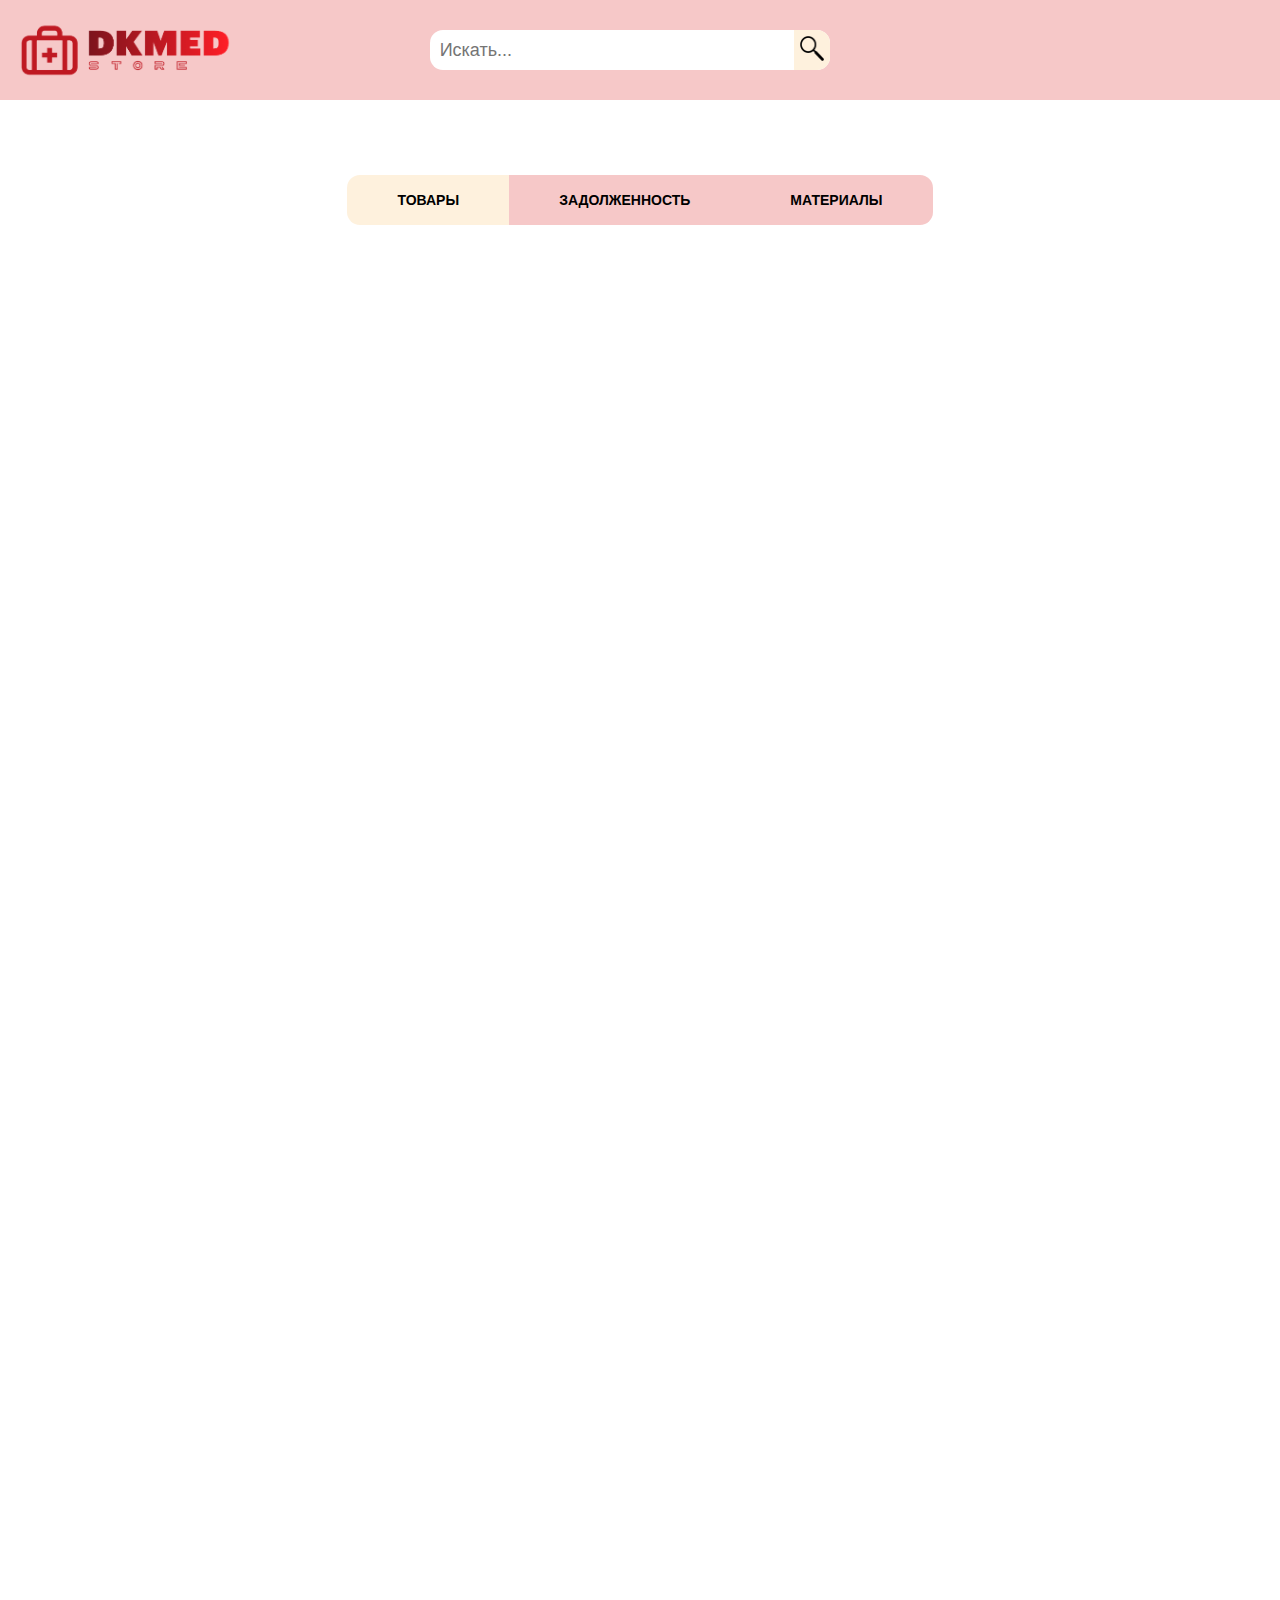
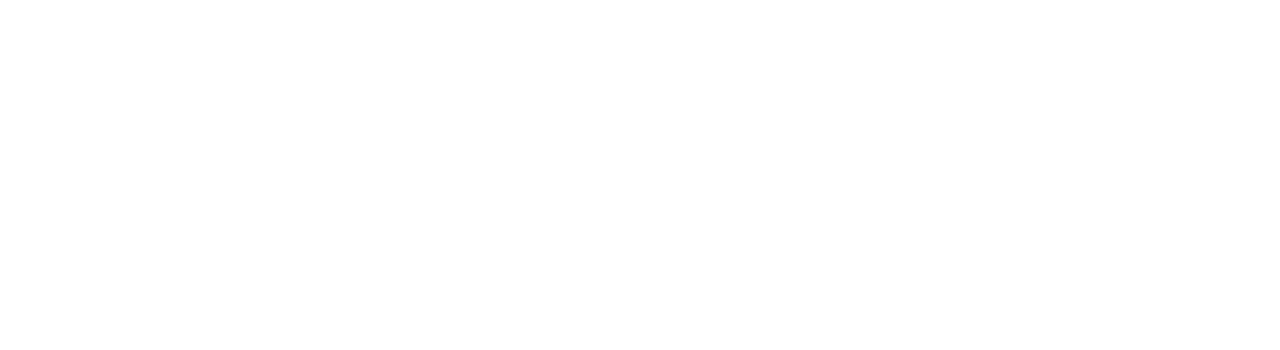
==== material.html @ 7ec9bf85 "linking update in main section" ====
<!DOCTYPE html>
<html lang="en">
<head>
    <meta charset="UTF-8">
    <meta name="viewport" content="width=device-width, initial-scale=1.0">
    <title>МАТЕРИАЛЫ</title>
    <link rel="stylesheet" href="styles/header.css">
    <link rel="stylesheet" href="styles/general.css">
    <link rel="stylesheet" href="styles/sectionMain.css">
</head>
<body>

    <div class="header">
        <div class="logo-part">
            <a href="index.html"><img class="logo" src="images/logo.png" alt=""></a>
        </div>
        <div class="search-part">
            <form class="search" action="" method="get">
                <input class="search-sector" name="s" placeholder="Искать..." type="search">
                <button class="search-button" type="submit">
                    <img class="search-logo" src="images/searchLogo.png" alt="">
                </button>
              </form>
        </div>
    </div>

    <div class="section">
        <button class="button tovar">ТОВАРЫ</button>
        <button class="button dolg">ЗАДОЛЖЕННОСТЬ</button>
        <button class="button material">МАТЕРИАЛЫ</button>
    </div>

</body>
</html>
---- styles/header.css ----
.header{
    width: 100%;
    height: 100px;
    display: flex;
    background-color: #F6C8C8;  
    position: fixed;
    top:0;
    z-index: 100;
}
.logo-part{
    height: 100%;
    width: 20%;
    cursor: pointer;
}
.logo{
    height: 100%;
    width: 100%;
}
.search-part{
    display: flex;
    justify-content: center;
    height: 100%;
    width: 80%;
}
.search{
    margin-right: 640px;
    margin-top:auto;   
    margin-bottom:auto;  
    border:none; 
}
.search-sector{
    height: 40px;
    width: 400px;
    padding-left: 10px;
    border:none;
    border-radius: 13px;
    position: absolute;
    font-size: 18px;
}
.search-sector:active{
    border:none;
}
.search-sector:focus {
    outline: none;
}
.search-button{
    height: 40px;
    background-color: #FEF1DD;
    position: relative;
    right: 0px;
    left: 364px;
    border:none;
    border-radius: 0px 13px 13px 0px;
    cursor: pointer;
    transition: opacity 0.3s;
}
.search-button:hover{
    background-color: #FEF1DD;
    opacity: 40%;
}
.search-logo{
    height: 65%;
    width: 100%;
}
---- styles/general.css ----
body{
    width: 100%;
    height: 100%;
    margin:0;
}
html{
    width: 100%;
    height: 200%;
    margin: 0;
}
a{
    text-decoration: none;
}
---- styles/sectionMain.css ----
.section{
    display: flex;
    justify-content: center;
    width: 100%;
    height: 100px;
    margin-top:150px;
    margin-bottom:50px;
    align-items: center;
}
.button{
    border:none;
    height: 20px;
    font-weight: bold;
    font-size: 14px;
    background-color: #F6C8C8;
    padding:25px 50px;  
    text-align: center; /* Выравнивание текста по центру */
    display: flex;
    align-items: center;
    cursor: pointer;
    transition: background-color 0.3s;
}
.button:hover{
    background-color: #8EC9C7;
}
.tovar{
    border-radius: 13px 0px 0px 13px;
    background-color: #FEF1DD;
    cursor:default;
}
.tovar:hover{
    background-color: #FEF1DD;
}
.material{
    border-radius: 0px 13px 13px 0px;
}
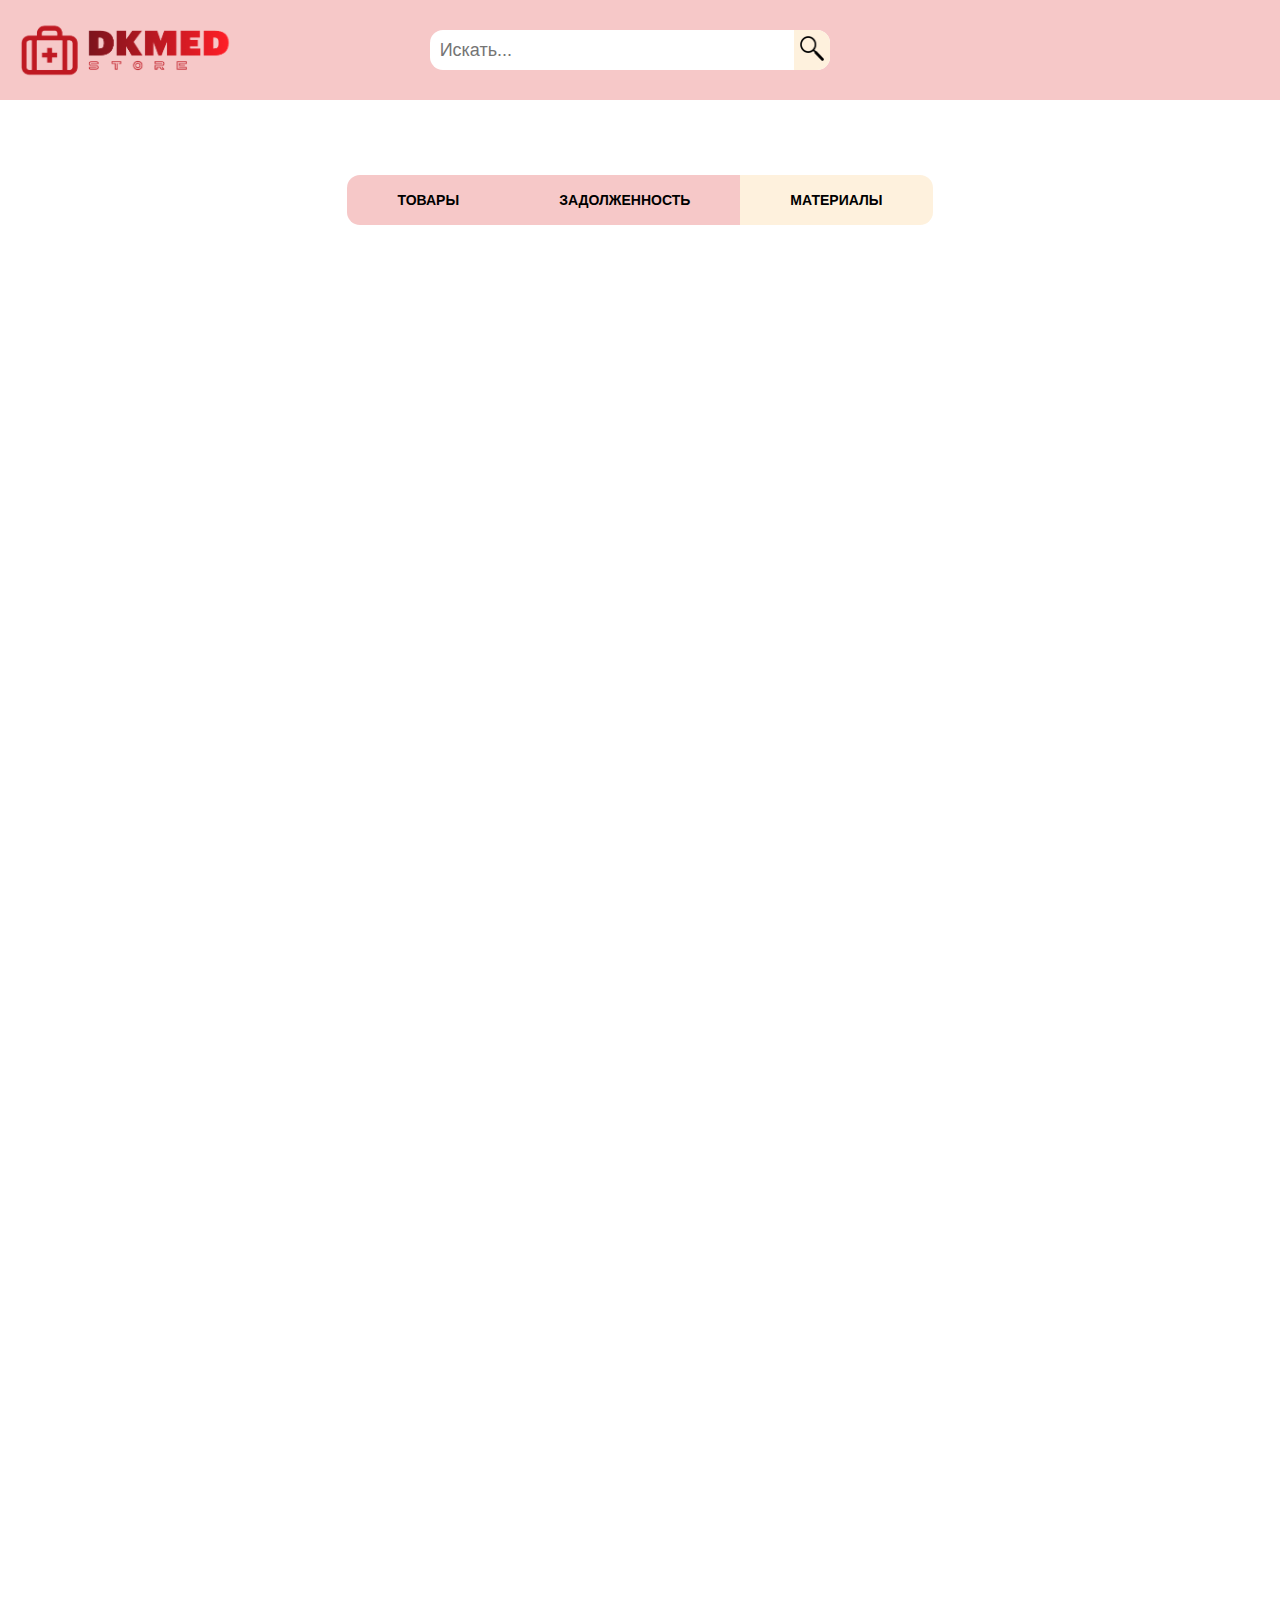
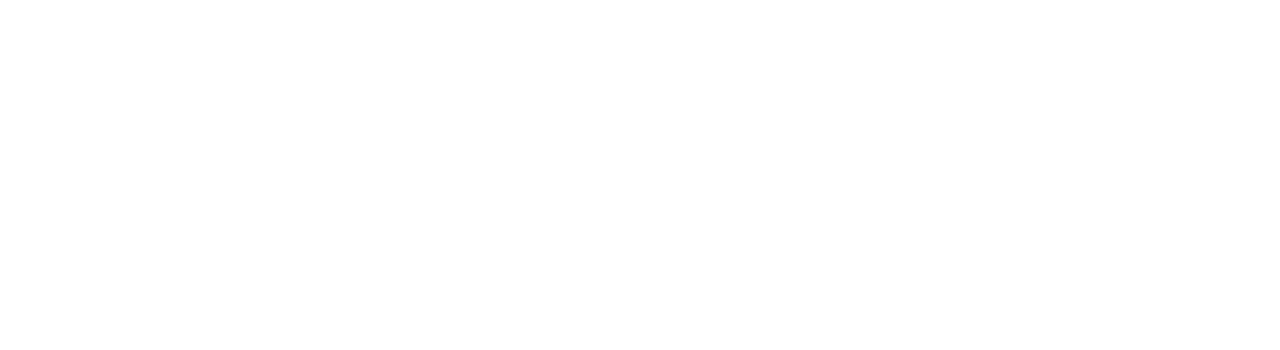
==== commit 1aeb230c: "linking buttons update" ====
--- a/material.html
+++ b/material.html
@@ -6,7 +6,7 @@
     <title>МАТЕРИАЛЫ</title>
     <link rel="stylesheet" href="styles/header.css">
     <link rel="stylesheet" href="styles/general.css">
-    <link rel="stylesheet" href="styles/sectionMain.css">
+    <link rel="stylesheet" href="styles/sectionMainInMaterial.css">
 </head>
 <body>
 
@@ -25,8 +25,8 @@
     </div>
 
     <div class="section">
-        <button class="button tovar">ТОВАРЫ</button>
-        <button class="button dolg">ЗАДОЛЖЕННОСТЬ</button>
+        <a href="index.html"><button class="button tovar">ТОВАРЫ</button></a>
+        <a href="money.html"><button class="button dolg">ЗАДОЛЖЕННОСТЬ</button></a>
         <button class="button material">МАТЕРИАЛЫ</button>
     </div>
 
--- a/styles/sectionMainInMaterial.css
+++ b/styles/sectionMainInMaterial.css
@@ -0,0 +1,36 @@
+.section{
+    display: flex;
+    justify-content: center;
+    width: 100%;
+    height: 100px;
+    margin-top:150px;
+    margin-bottom:50px;
+    align-items: center;
+}
+.button{
+    border:none;
+    height: 20px;
+    font-weight: bold;
+    font-size: 14px;
+    background-color: #F6C8C8;
+    padding:25px 50px;  
+    text-align: center; /* Выравнивание текста по центру */
+    display: flex;
+    align-items: center;
+    cursor: pointer;
+    transition: background-color 0.3s;
+}
+.button:hover{
+    background-color: #8EC9C7;
+}
+.tovar{
+    border-radius: 13px 0px 0px 13px;
+}
+.material{
+    border-radius: 0px 13px 13px 0px;
+    background-color: #FEF1DD;
+    cursor:default;
+}
+.material:hover{
+    background-color: #FEF1DD;
+}
